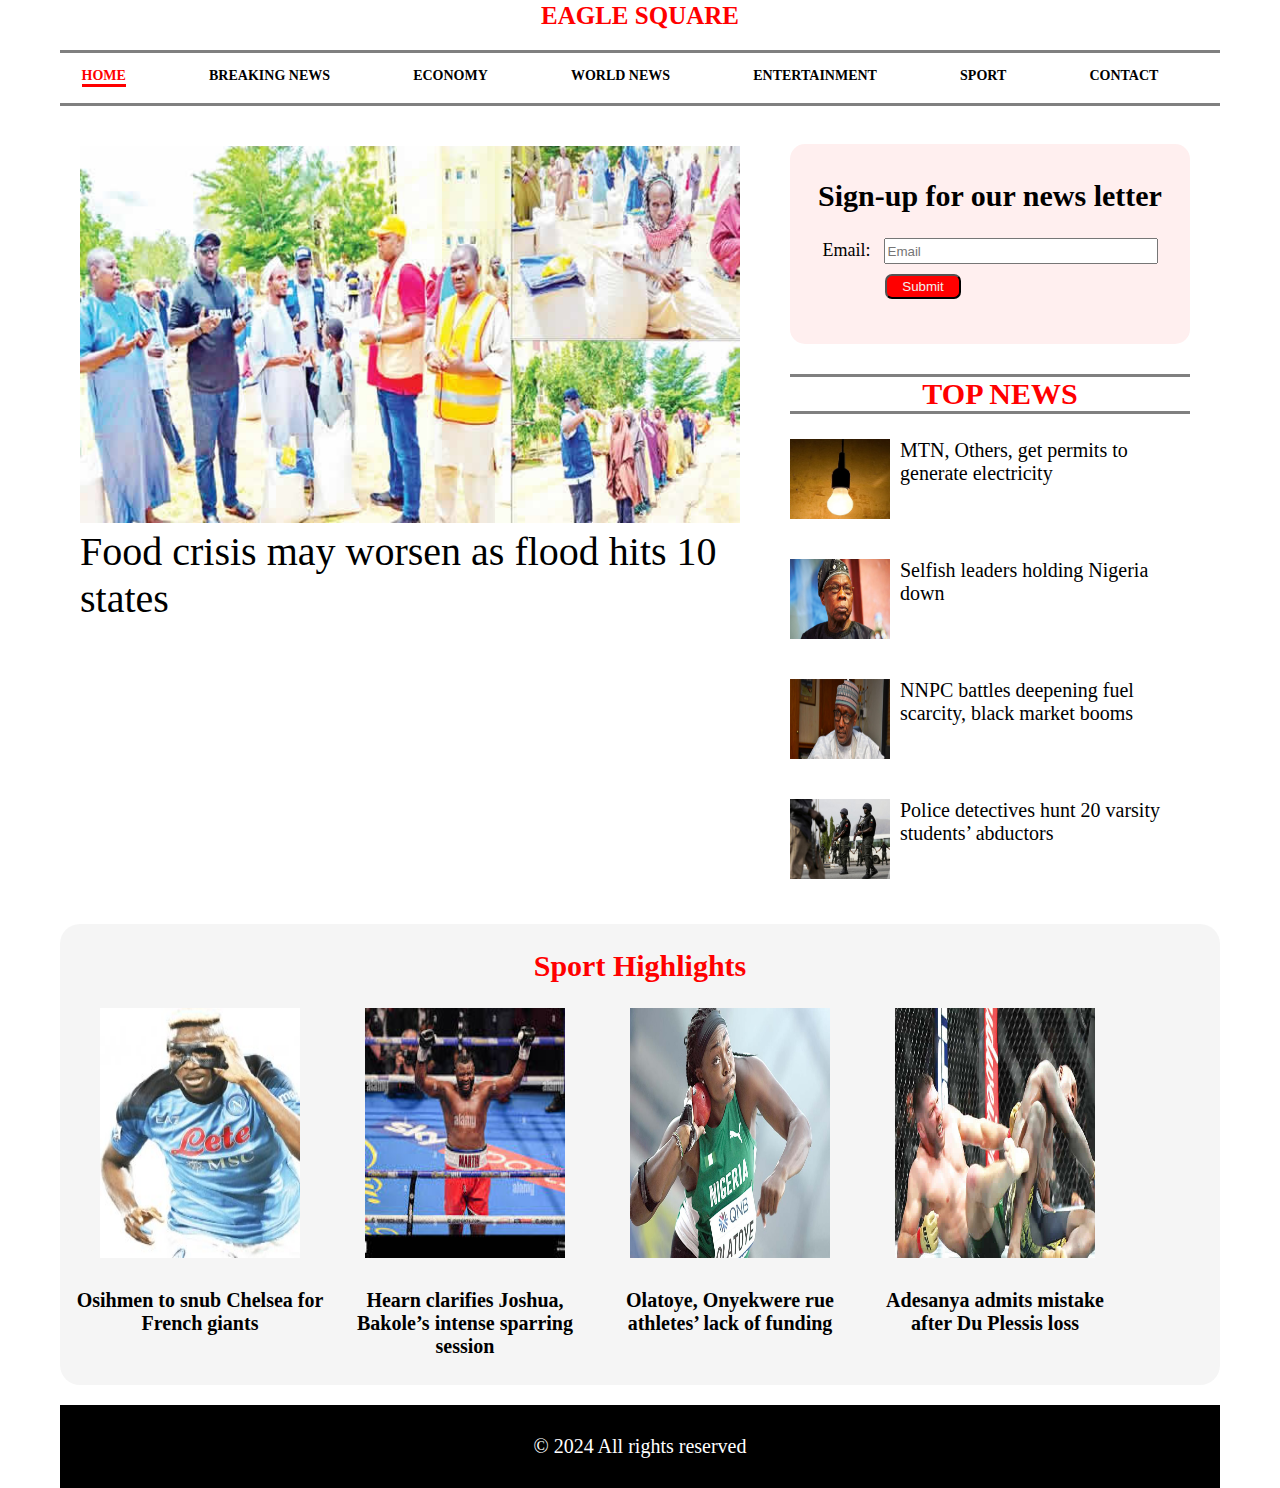
==== index.html @ 542c018c "My First Commit" ====
<!DOCTYPE html>
<head>
    <meta charset="Utf-8">
    <meta name="viewport" content="width=device-width initial-scale=1">
    <link rel="stylesheet" href="style.css">
    <script type="javascript" src="active.js"></script>
    <title>Eagle Square</title>
</head>
<body>
    <div class="container">
        <header>
            <div class="name">
                <h1>EAGLE SQUARE</h1>
            </div>
            
            <nav class="sitenav">
                <ul class="group">
                    <li><a class="active" href="index.html">HOME</a></li>
                    <li><a href="breakingnews.html">BREAKING NEWS</a></li>
                    <li><a href="economy.html">ECONOMY</a></li>
                    <li><a href="worldnews.html">WORLD NEWS</a></li>
                    <li><a href="entertainment.html">ENTERTAINMENT</a></li>
                    <li><a href="sport.html">SPORT</a></li>
                    <li><a href="contact.html">CONTACT</a></li>
                </ul>
            </nav>
        </header>
        <div class="devtonic group">
            <div class="main-area">
                <div class="breakingNews">
                    <img src="Images/FOOD-CRISIS.jpg">
                    <span>Food crisis may worsen as flood hits 10 states</span>
                </div>
            </div>
            <aside class="content-area">
                <div class="contactform">
                    <h2>Sign-up for our news letter</h2>
                    <form>
                       <label>Email:</label>
                        <input type="email" placeholder="Email" name="email">
                        <input type="submit" value="Submit" class="sub">
                    </form>
                </div>
                <div class="topNews group">
                    <h2>TOP NEWS</h2>                   
                    <div class="top1">
                        <img src="Images/Electricity-NEPA-e1683862542346.jpg">
                        <div class="top1text">
                            <p>MTN, Others, get permits to generate electricity</p>
                        </div>
                    </div>
                    <div class="top1">
                        <img src="Images/Olusegun-Obasanjo.jpg">
                        <div class="top1text">
                            <p>Selfish leaders holding Nigeria down</p>
                        </div>
                    </div>
                    <div class="top1">
                        <img src="Images/Mele-Kyari.jpg">
                        <div class="top1text">
                            <p>NNPC battles deepening fuel scarcity, black market booms</p>
                        </div>
                    </div>
                    <div class="top1">
                        <img src="Images/Policee.jpg">
                        <div class="top1text">
                            <p>Police detectives hunt 20 varsity students’ abductors</p>
                        </div>
                    </div>
                </div>
            </aside>
        </div>
        <div class="picNews group">
            <h2>Sport Highlights</h2>
            <div class="image1">
                <img src="Images/osimhen44-313x213.jpg">
                <h4>Osihmen to snub Chelsea for French giants</h4>
            </div>
            <div class="image2">
                <img src="Images/Martin-Bakole.jpg">
                <h4>Hearn clarifies Joshua, Bakole’s intense sparring session</h4>
            </div>
            <div class="image3">
                <img src="Images/Sade-Olatoye1.jpg">
                <h4>Olatoye, Onyekwere rue athletes’ lack of funding</h4>
            </div>
            <div class="image4">
                <img src="Images/ADESANYA-AND-DU-PLESSIS.jpg">
                <h4>Adesanya admits mistake after Du Plessis loss</h4>
            </div>   
        </div>
        <footer>
            <p>&copy; 2024 All rights reserved</p>
        </footer>
    </div>
</body>
</html>
---- style.css ----
body{
    background: white;
    font-family: 'Times New Roman';
    font-size: 14px;
    margin: 0;
    padding: 0;
}
.container{
    max-width: 960px;
    padding-left: 20px;
    padding-right: 20px;
    margin-left: auto;
    margin-right: auto;
    box-sizing: border-box;
    margin-top: -18px;
    margin-bottom: 0;
}
@media screen and (min-width:1200px) {
    body{
        font-size: 20px;
    }
    .container{
        max-width: 1200px;
        margin-left: auto;
        margin-right: auto;
        box-sizing: border-box;
        padding-left: 20px;
        padding-right: 20px;
        margin-top: -18px;
        margin-bottom: 0;
    }
    
}
@media screen and (max-width:480px) {
    body{
        font-size: 14px;
    }
    .container{
        max-width: 480px;
        margin-left: auto;
        margin-right: auto;
        box-sizing: border-box;
        padding-left: 10px;
        padding-right: 10px;
        margin-top: -18px;
        margin-bottom: 0;
    }
}
.name{
    margin-top: 20px;
    margin-bottom: 20px;
}
.name h1{
    text-align: center;
    color: red;
    font-size: 25px;
    font-family: 'Tahoma';
}
.sitenav{
    height: 50px;
    border-top: 3px solid gray;
    border-bottom: 3px solid gray;
}
.sitenav ul{
    margin: 0;
    padding: 0;
    display: flex;
    justify-content: flex-end;
}
.sitenav li{
    list-style: none;
    float: left;
    margin-left: auto;
    margin-right: auto;
    margin-top: 10px;
}
.sitenav a{
    margin-top: 5px;
    margin-bottom: 5px;
    display: block;
    margin-right: 50px;
    margin-left: 10px;
    font-size: 14px;
    text-decoration: none;
    color: black;
    font-weight: 600;
}
.sitenav a.active{
    color: red;
    border-bottom: 3px solid red;
}
.sitenav a:hover{
    color: red;
    border-bottom: 3px solid red;
    transition: 0.2s;
}
.devtonic{
    margin-top: 20px;
}
.contactform{
    background: rgb(255, 239, 239);
    height: 180px;
    padding: 10px 10px;
    text-align: center;
    border-radius: 15px;
}
label{
    font-size: 18px;
    font-weight: 500;
}
input{
    height: 20px;
    width: 70%;
    margin-left: 8px;
}
.sub{
    height: 25px;
    width: 20%;
    margin-top: 10px;
    margin-right: 142px;
    background: red;
    color: #efefef;
    border-radius: 7px;
}
.main-area{
    float: left;
    width: 600px;
    box-sizing: border-box;
    margin-right: 20px;
    padding: 20px;
}
.content-area{
    float: left;
    width: 300px;
    margin-top: 18px;
}
@media screen and (min-width:1200px) {
    .main-area{
        width: 700px;
        margin-right: 30px;
    }
    .content-area{
        width: 400px;
    }
}
@media screen and(max-width:480px) {
    .main-area{
        width: 160px;
        margin-right: 20px;
    }
    .content-area{
        width: 120px;
    }
}
.group:before,
.group:after{
    display: table;
    content: "";
}
.group:after{
    clear: both;
}
.group{
    zoom: 1;
}
.topNews{
    margin-top: 5px;
}
.topNews h2{
    color: red;
    border-top: 3px solid gray;
    border-bottom: 3px solid gray;
    z-index: 3;
    padding-left: 20px;
    text-align: center;
}
.top1{
    height: 100px;
    margin-top: 5px;
    margin-bottom: 5px;
}
.top1 img{
    float: left;
    height: 80px;
    width: 100px;
    margin-right: 10px;
}
.top1 p{
    font-size: 20px;
}
.breakingNews img{
    width: 100%;
}
.breakingNews span{
    font-size: 40px;
}
.picNews{
    margin-top: 20px;
    background-color: #ababab1e;
    width: 100%;
    border-radius: 20px;
}
.picNews h2{
    text-align: center;
    color: red;
}
.image1{
    text-align: center;
    float: left;
    margin-left: 15px;
    width: 250px;
}
.image2{
    text-align: center;
    float: left;
    margin-left: 15px;
    width: 250px;
}
.image3{
    text-align: center;
    float: left;
    margin-left: 15px;
    width: 250px;
}
.image4{
    text-align: center;
    float: left;
    margin-left: 15px;
    width: 250px;
}
.image1 img{
    height: 250px;
    width: 200px;
}
.image2 img{
    height: 250px;
    width: 200px;
}
.image3 img{
    height: 250px;
    width: 200px;
}
.image4 img{
    height: 250px;
    width: 200px;
}
footer{
    margin-top: 20px;
    text-align: center;
    background-color: black;
    color: white;
    font-size: 100%;
    padding-top: 10px;
    padding-bottom: 10px;
}
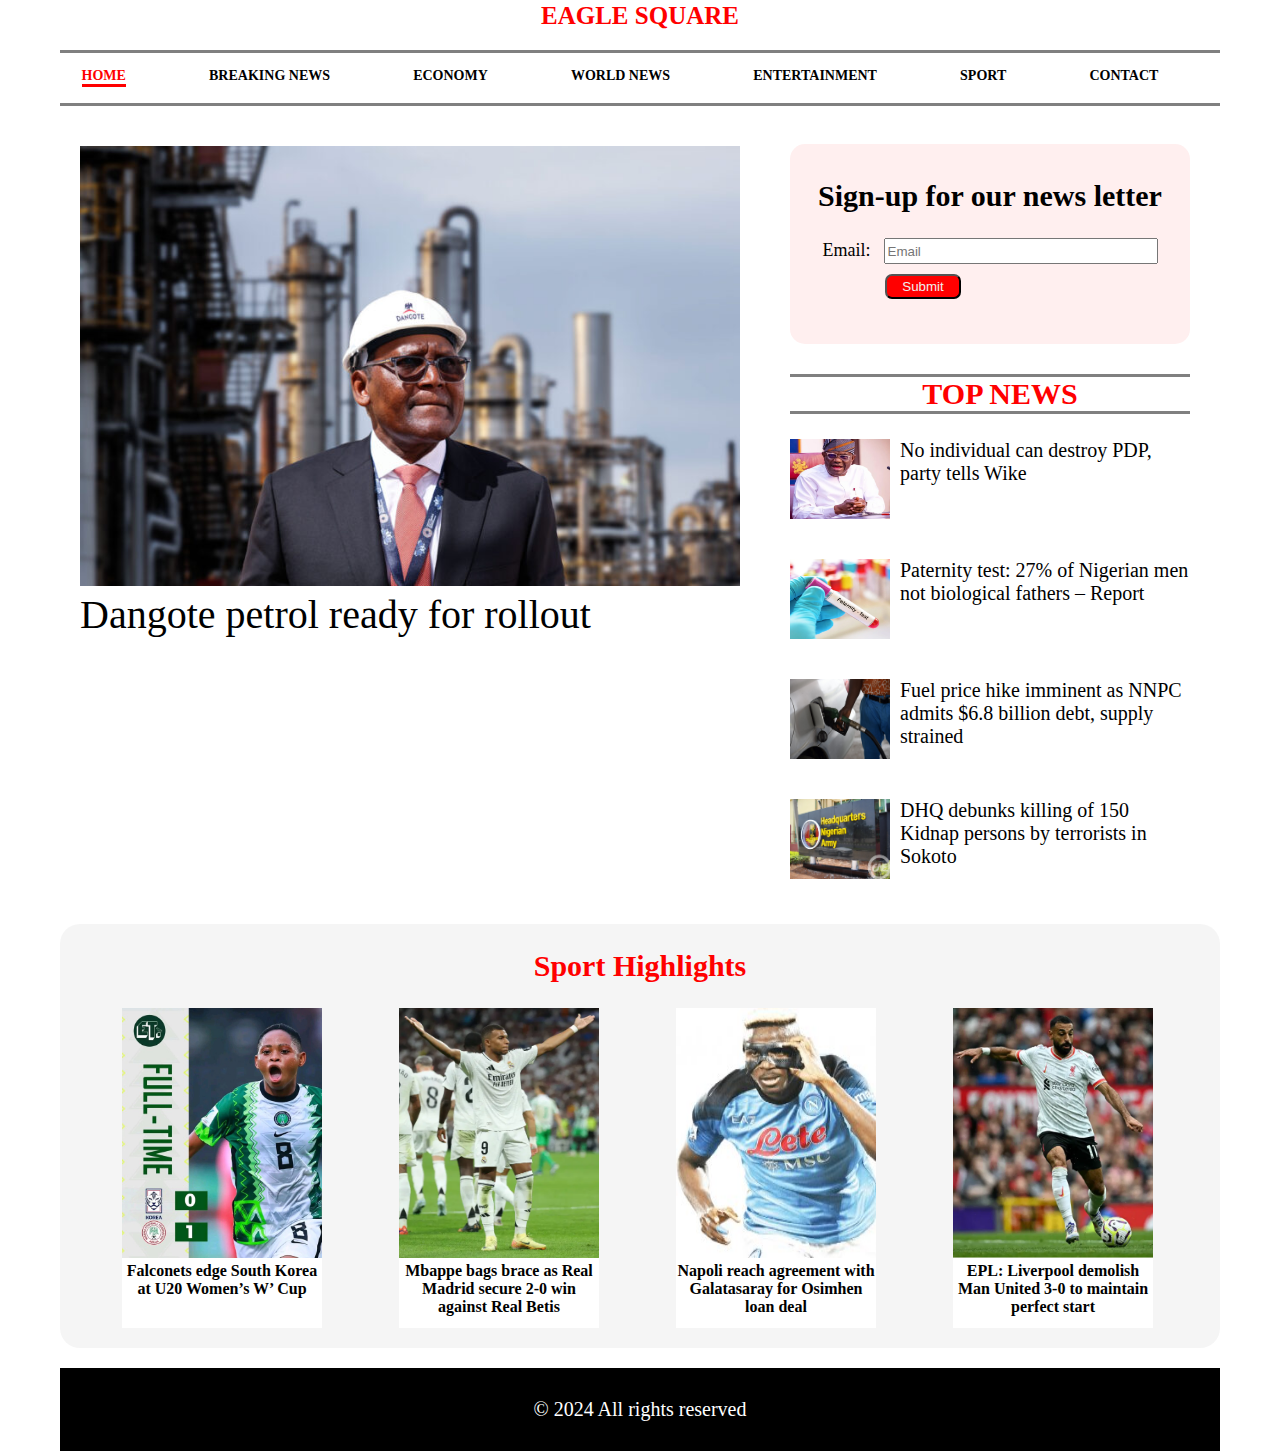
==== commit 03d24263: "new changes" ====
--- a/index.html
+++ b/index.html
@@ -28,8 +28,10 @@
         <div class="devtonic group">
             <div class="main-area">
                 <div class="breakingNews">
-                    <img src="Images/FOOD-CRISIS.jpg">
-                    <span>Food crisis may worsen as flood hits 10 states</span>
+                    <a href="https://punchng.com/dangote-petrol-ready-for-rollout/">
+                        <img src="Images/How_Dangote_refinery_is_flipping_the_script_on_Africa_s_oil-768x512-1.jpg">
+                        <span>Dangote petrol ready for rollout</span>
+                    </a>
                 </div>
             </div>
             <aside class="content-area">
@@ -44,28 +46,36 @@
                 <div class="topNews group">
                     <h2>TOP NEWS</h2>                   
                     <div class="top1">
-                        <img src="Images/Electricity-NEPA-e1683862542346.jpg">
-                        <div class="top1text">
-                            <p>MTN, Others, get permits to generate electricity</p>
-                        </div>
+                        <a href="https://punchng.com/no-individual-can-destroy-pdp-party-tells-wike/">
+                            <img src="Images/wike.png">
+                            <div class="top1text">
+                                <p>No individual can destroy PDP, party tells Wike</p>
+                            </div>
+                        </a>
                     </div>
                     <div class="top1">
-                        <img src="Images/Olusegun-Obasanjo.jpg">
-                        <div class="top1text">
-                            <p>Selfish leaders holding Nigeria down</p>
-                        </div>
+                        <a href="https://www.vanguardngr.com/2024/09/paternity-test-27-of-nigerian-men-not-biological-fathers-report/">
+                            <img src="Images/paternity.png">
+                            <div class="top1text">
+                                <p>Paternity test: 27% of Nigerian men not biological fathers – Report</p>
+                            </div>
+                        </a>
                     </div>
                     <div class="top1">
-                        <img src="Images/Mele-Kyari.jpg">
-                        <div class="top1text">
-                            <p>NNPC battles deepening fuel scarcity, black market booms</p>
-                        </div>
+                        <a href="https://guardian.ng/news/fuel-price-hike-imminent-as-nnpcl-admits-6-8-debt-supply-strain/">
+                            <img src="Images/fuel.jpg">
+                            <div class="top1text">
+                                <p>Fuel price hike imminent as NNPC admits $6.8 billion debt, supply strained</p>
+                            </div>
+                        </a>
                     </div>
                     <div class="top1">
-                        <img src="Images/Policee.jpg">
-                        <div class="top1text">
-                            <p>Police detectives hunt 20 varsity students’ abductors</p>
-                        </div>
+                        <a href="https://www.vanguardngr.com/2024/09/dhq-debunks-killing-of-150-kidnap-persons-by-terrorists-in-sokoto/">
+                            <img src="Images/army.png">
+                            <div class="top1text">
+                                <p>DHQ debunks killing of 150 Kidnap persons by terrorists in Sokoto</p>
+                            </div>
+                        </a>
                     </div>
                 </div>
             </aside>
@@ -73,20 +83,29 @@
         <div class="picNews group">
             <h2>Sport Highlights</h2>
             <div class="image1">
-                <img src="Images/osimhen44-313x213.jpg">
-                <h4>Osihmen to snub Chelsea for French giants</h4>
+                <a href="https://punchng.com/falconets-edge-south-korea-at-u20-womens-w-cup/">
+                    <img src="Images/falconets.jpeg">
+                    <h4>Falconets edge South Korea at U20 Women’s W’ Cup</h4>
+                </a>
             </div>
             <div class="image2">
-                <img src="Images/Martin-Bakole.jpg">
-                <h4>Hearn clarifies Joshua, Bakole’s intense sparring session</h4>
+                <a href="https://www.vanguardngr.com/2024/09/mbappe-bags-brace-as-real-madrid-secure-2-0-win-against-real-betis/">
+                    <img src="Images/Real.png">
+                    <h4>Mbappe bags brace as Real Madrid secure 2-0 win against Real Betis</h4>
+                </a>
             </div>
             <div class="image3">
-                <img src="Images/Sade-Olatoye1.jpg">
-                <h4>Olatoye, Onyekwere rue athletes’ lack of funding</h4>
+                <a href="https://www.vanguardngr.com/2024/09/napoli-reach-agreement-with-galatasaray-for-osimhen-loan-deal/">
+                    <img src="Images/osimhen44-313x213.jpg">
+                    <h4>Napoli reach agreement with Galatasaray for Osimhen loan deal
+                    </h4>
+                </a>
             </div>
             <div class="image4">
-                <img src="Images/ADESANYA-AND-DU-PLESSIS.jpg">
-                <h4>Adesanya admits mistake after Du Plessis loss</h4>
+                <a href="https://www.vanguardngr.com/2024/09/epl-liverpool-demolish-man-united-3-0-to-maintain-perfect-start/">
+                    <img src="Images/Liverpool.png">
+                    <h4>EPL: Liverpool demolish Man United 3-0 to maintain perfect start</h4>
+                </a>
             </div>   
         </div>
         <footer>
--- a/style.css
+++ b/style.css
@@ -94,6 +94,18 @@
     border-bottom: 3px solid red;
     transition: 0.2s;
 }
+.breakingNews a{
+    text-decoration: none;
+    color: black;
+}
+.topNews a{
+    text-decoration: none;
+    color: black;
+}
+.picNews a{
+    text-decoration: none;
+    color: black;
+}
 .devtonic{
     margin-top: 20px;
 }
@@ -179,6 +191,9 @@
     margin-top: 5px;
     margin-bottom: 5px;
 }
+.top1:hover{
+    box-shadow: 0px 2px rgba(0,0,0,0.2);
+}
 .top1 img{
     float: left;
     height: 80px;
@@ -204,45 +219,69 @@
     text-align: center;
     color: red;
 }
+.picNews h4{
+    font-size: 16px;
+    margin-top: -1px;
+}
 .image1{
     text-align: center;
     float: left;
-    margin-left: 15px;
-    width: 250px;
+    margin-left: 62px;
+    margin-right: 15px;
+    width: 200px;
+    background-color: white;
+    height: 320px;
+    margin-bottom: 20px;
+}
+.image1:hover, .image2:hover, .image3:hover, .image4:hover{
+    background-color: #ababab1e;
+    box-shadow: 0 5px rgba(0, 0, 0, 0.251);
 }
 .image2{
     text-align: center;
     float: left;
-    margin-left: 15px;
-    width: 250px;
+    margin-left: 62px;
+    margin-right: 15px;
+    width: 200px;
+    background-color: white;
+    height: 320px;
+    margin-bottom: 20px;
 }
 .image3{
     text-align: center;
     float: left;
-    margin-left: 15px;
-    width: 250px;
+    margin-left: 62px;
+    margin-right: 15px;
+    width: 200px;
+    background-color: white;
+    height: 320px;
+    margin-bottom: 20px;
 }
 .image4{
     text-align: center;
     float: left;
-    margin-left: 15px;
-    width: 250px;
+    margin-left: 62px;
+    margin-right: 15px;
+    width: 200px;
+    background-color: white;
+    height: 320px;
+    margin-bottom: 20px;
 }
 .image1 img{
     height: 250px;
-    width: 200px;
+    width: 100%;
 }
 .image2 img{
     height: 250px;
-    width: 200px;
+    width: 100%;
 }
 .image3 img{
     height: 250px;
-    width: 200px;
+    width: 100%;
 }
 .image4 img{
     height: 250px;
-    width: 200px;
+    width: 100%;
 }
 footer{
     margin-top: 20px;
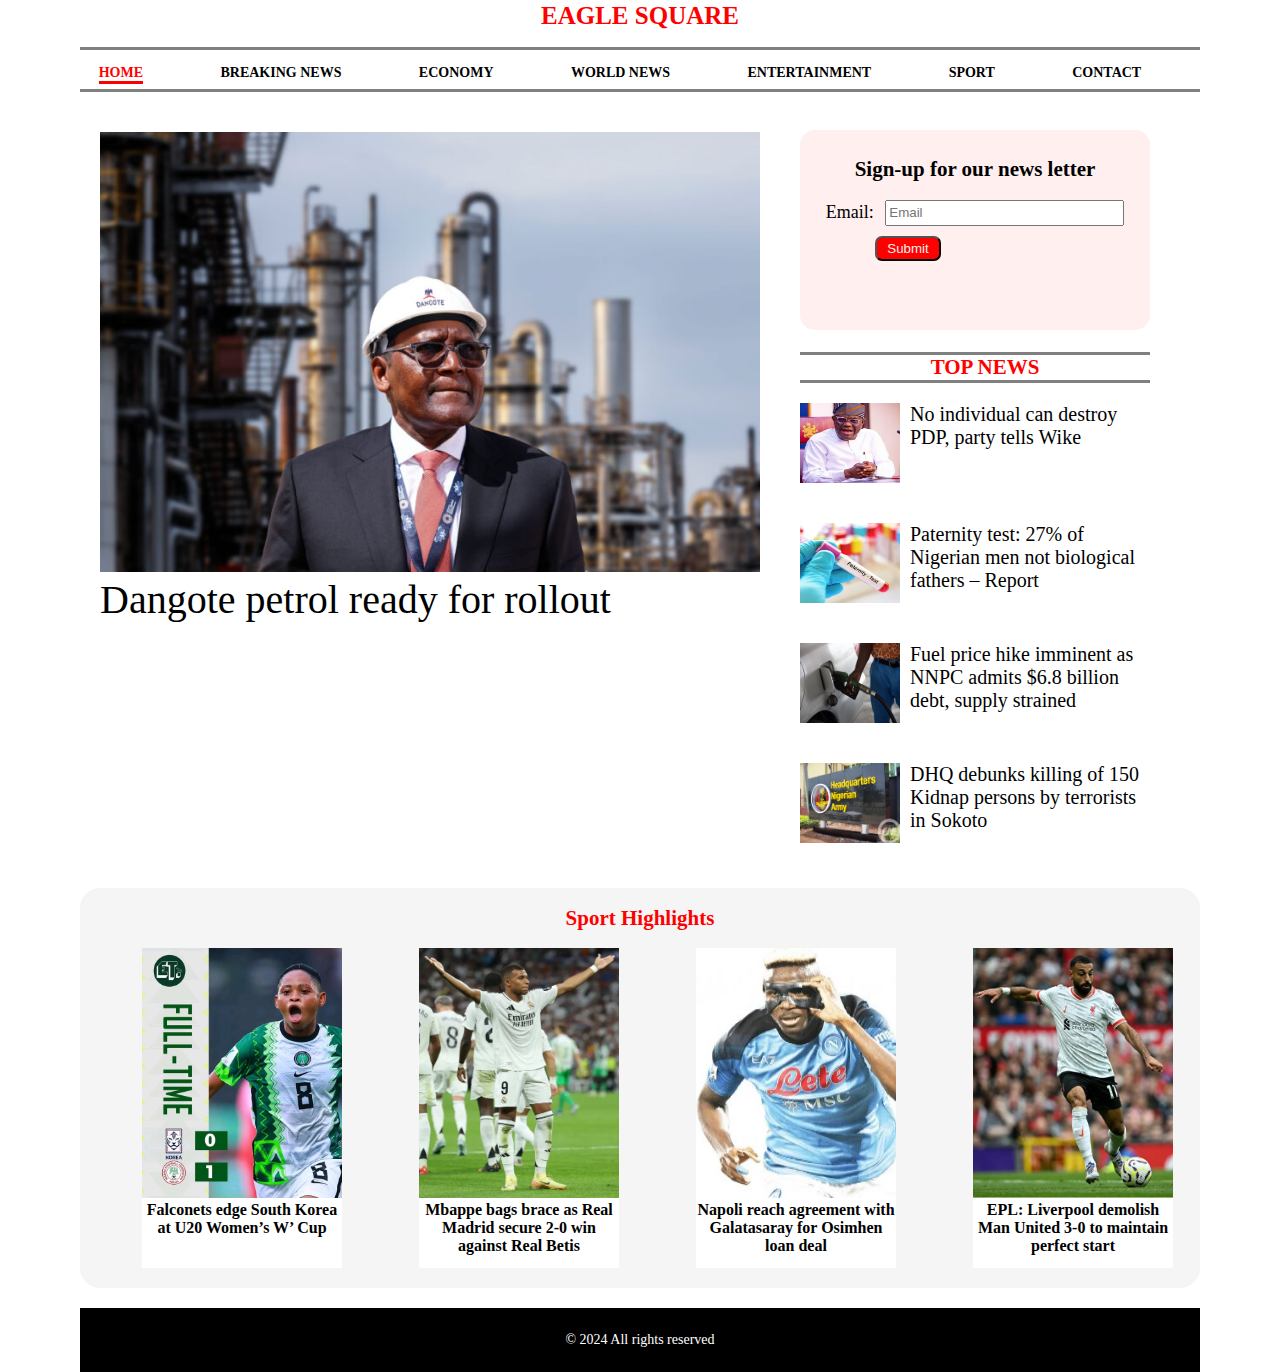
==== commit 2de3e0cf: "update" ====
--- a/index.html
+++ b/index.html
@@ -1,7 +1,7 @@
 <!DOCTYPE html>
 <head>
     <meta charset="Utf-8">
-    <meta name="viewport" content="width=device-width initial-scale=1">
+    <meta name="viewport" content="width=device-width, initial-scale=1">
     <link rel="stylesheet" href="style.css">
     <script type="javascript" src="active.js"></script>
     <title>Eagle Square</title>
@@ -11,19 +11,20 @@
         <header>
             <div class="name">
                 <h1>EAGLE SQUARE</h1>
+                <nav class="sitenav">
+                    <ul class="group">
+                        <li><a class="active" href="index.html">HOME</a></li>
+                        <li><a href="breakingnews.html">BREAKING NEWS</a></li>
+                        <li><a href="economy.html">ECONOMY</a></li>
+                        <li><a href="worldnews.html">WORLD NEWS</a></li>
+                        <li><a href="entertainment.html">ENTERTAINMENT</a></li>
+                        <li><a href="sport.html">SPORT</a></li>
+                        <li><a href="contact.html">CONTACT</a></li>
+                    </ul>
+                </nav>
             </div>
             
-            <nav class="sitenav">
-                <ul class="group">
-                    <li><a class="active" href="index.html">HOME</a></li>
-                    <li><a href="breakingnews.html">BREAKING NEWS</a></li>
-                    <li><a href="economy.html">ECONOMY</a></li>
-                    <li><a href="worldnews.html">WORLD NEWS</a></li>
-                    <li><a href="entertainment.html">ENTERTAINMENT</a></li>
-                    <li><a href="sport.html">SPORT</a></li>
-                    <li><a href="contact.html">CONTACT</a></li>
-                </ul>
-            </nav>
+            
         </header>
         <div class="devtonic group">
             <div class="main-area">
@@ -35,7 +36,7 @@
                 </div>
             </div>
             <aside class="content-area">
-                <div class="contactform">
+                <div class="contactform hide-small">
                     <h2>Sign-up for our news letter</h2>
                     <form>
                        <label>Email:</label>
@@ -106,7 +107,7 @@
                     <img src="Images/Liverpool.png">
                     <h4>EPL: Liverpool demolish Man United 3-0 to maintain perfect start</h4>
                 </a>
-            </div>   
+            </div>    
         </div>
         <footer>
             <p>&copy; 2024 All rights reserved</p>
--- a/style.css
+++ b/style.css
@@ -15,35 +15,22 @@
     margin-top: -18px;
     margin-bottom: 0;
 }
-@media screen and (min-width:1200px) {
-    body{
-        font-size: 20px;
-    }
+@media screen and (min-width: 1200px){ /* laptop screen */
     .container{
         max-width: 1200px;
-        margin-left: auto;
-        margin-right: auto;
-        box-sizing: border-box;
-        padding-left: 20px;
-        padding-right: 20px;
-        margin-top: -18px;
-        margin-bottom: 0;
-    }
-    
-}
-@media screen and (max-width:480px) {
-    body{
-        font-size: 14px;
+        padding-left: 40px;
+        padding-right: 40px;
+
+    }
+}
+@media screen and (max-width: 480px){ /* mobile device*/
+    .body{
+        font-size: 12px;
     }
     .container{
-        max-width: 480px;
-        margin-left: auto;
-        margin-right: auto;
-        box-sizing: border-box;
+        max-width: 450px;
         padding-left: 10px;
         padding-right: 10px;
-        margin-top: -18px;
-        margin-bottom: 0;
     }
 }
 .name{
@@ -56,8 +43,13 @@
     font-size: 25px;
     font-family: 'Tahoma';
 }
+@media screen and (max-width:480px) {
+    .name h1{
+        font-size: 20px;
+    }
+}
 .sitenav{
-    height: 50px;
+    height: auto;
     border-top: 3px solid gray;
     border-bottom: 3px solid gray;
 }
@@ -85,6 +77,7 @@
     color: black;
     font-weight: 600;
 }
+
 .sitenav a.active{
     color: red;
     border-bottom: 3px solid red;
@@ -93,11 +86,24 @@
     color: red;
     border-bottom: 3px solid red;
     transition: 0.2s;
+}
+@media screen and (max-width: 700px) {
+    .sitenav{
+        width: 450px;
+        height: auto;
+    }
+    .sitenav a{
+        margin-right: 2px;
+        margin-left: 2px;
+        font-size: 10px;
+    }
+
 }
 .breakingNews a{
     text-decoration: none;
     color: black;
 }
+
 .topNews a{
     text-decoration: none;
     color: black;
@@ -109,6 +115,12 @@
 .devtonic{
     margin-top: 20px;
 }
+@media screen and (max-width:480px){
+    .devtonic{
+        margin-top: 2px;
+    }
+}
+
 .contactform{
     background: rgb(255, 239, 239);
     height: 180px;
@@ -116,6 +128,12 @@
     text-align: center;
     border-radius: 15px;
 }
+@media screen and (max-width: 480px){
+    .contactform{
+        width: 95%;
+    }
+}
+
 label{
     font-size: 18px;
     font-weight: 500;
@@ -146,22 +164,26 @@
     width: 300px;
     margin-top: 18px;
 }
-@media screen and (min-width:1200px) {
+@media screen and (min-width:1200px){
     .main-area{
         width: 700px;
-        margin-right: 30px;
+        margin-right: 20px;
+        float: left;
     }
     .content-area{
-        width: 400px;
-    }
-}
-@media screen and(max-width:480px) {
+        width: 350px;
+        float: left;
+    }
+}
+@media screen and (max-width:480px){
     .main-area{
-        width: 160px;
-        margin-right: 20px;
+        width: 450px;
+        margin-right: 5px;
+        float: left;
     }
     .content-area{
-        width: 120px;
+        width: 100%;
+        float: left;
     }
 }
 .group:before,
@@ -186,6 +208,7 @@
     padding-left: 20px;
     text-align: center;
 }
+
 .top1{
     height: 100px;
     margin-top: 5px;
@@ -203,6 +226,7 @@
 .top1 p{
     font-size: 20px;
 }
+
 .breakingNews img{
     width: 100%;
 }
@@ -215,6 +239,7 @@
     width: 100%;
     border-radius: 20px;
 }
+
 .picNews h2{
     text-align: center;
     color: red;
@@ -222,6 +247,58 @@
 .picNews h4{
     font-size: 16px;
     margin-top: -1px;
+}
+.picNewsBg{
+    background: white;
+    width: 90%;
+    height: auto;
+    float: left;
+    padding: 15px 15px;
+    margin-bottom: 20px;
+    margin-top: 20px;
+    margin-left: 40px;
+    text-align: left;
+}
+.picNewsBg img{
+    height: 150px;
+    width: 150px;
+    float: left;
+    margin-right: 15px;
+    margin-left: 15px;
+}
+.picNewsBg span{
+    text-align: center;
+    color: red;
+    font-size: 13px;
+}
+@media screen and (max-width: 700px) {
+    .picNewsBg{
+        float: left;
+        width: auto;
+        margin-top: 10px;
+        margin-bottom: 10px;
+        padding: 10px 2px;
+        margin-left: 20px;
+        margin-right: 20px;
+    }
+    .picNewsBg img{
+        margin-left: 5px;
+        margin-right: 8px;
+    }
+    .picNewsBg p{
+        margin-top: -5px;
+        text-align: left;
+    }
+    .picNewsBg h3{
+        margin-top: -5px;
+    }
+    .picNewsBg span{
+        margin-right: 15px;
+    }
+
+}
+.dateName{
+    text-align: right;
 }
 .image1{
     text-align: center;
